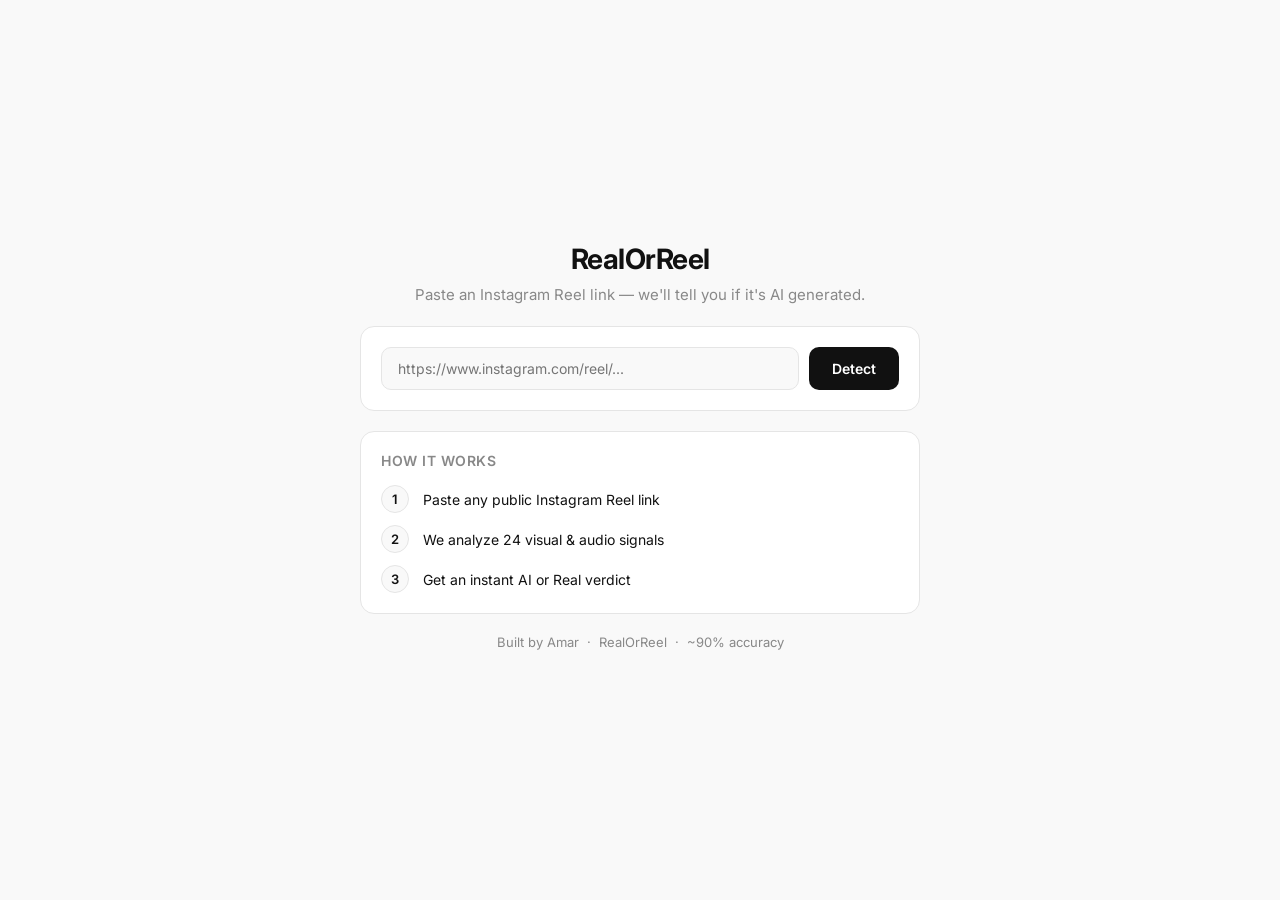
==== templates/index.html @ 263ffd53 "Initial commit - RealOrReel" ====
<!DOCTYPE html>
<html lang="en">
<head>
  <meta charset="UTF-8" />
  <meta name="viewport" content="width=device-width, initial-scale=1.0"/>
  <title>RealOrReel</title>
  <link rel="preconnect" href="https://fonts.googleapis.com">
  <link href="https://fonts.googleapis.com/css2?family=Inter:wght@300;400;500;600;700&display=swap" rel="stylesheet">
  <link rel="stylesheet" href="/static/style.css" />
</head>
<body>

  <div class="container">

    <!-- Header -->
    <header>
      <div class="logo">RealOrReel</div>
      <p class="tagline">Paste an Instagram Reel link — we'll tell you if it's AI generated.</p>
    </header>

    <!-- Input -->
    <div class="card">
      <form id="detectForm">
        <div class="input-group">
          <input
            type="url"
            id="reelLink"
            placeholder="https://www.instagram.com/reel/..."
            required
            autocomplete="off"
          />
          <button type="submit" id="submitBtn">
            <span id="btnText">Detect</span>
            <span id="btnLoader" class="loader" style="display:none;"></span>
          </button>
        </div>
      </form>
    </div>

    <!-- Result -->
    <div class="result-card" id="resultCard" style="display:none;">
      <div class="result-icon" id="resultIcon"></div>
      <div class="result-label" id="resultLabel"></div>
      <div class="result-sub" id="resultSub"></div>
    </div>

    <!-- Error -->
    <div class="error-card" id="errorCard" style="display:none;">
      <span id="errorMsg"></span>
    </div>

    <!-- How it works -->
    <div class="how-it-works">
      <h3>How it works</h3>
      <div class="steps">
        <div class="step">
          <div class="step-num">1</div>
          <div class="step-text">Paste any public Instagram Reel link</div>
        </div>
        <div class="step">
          <div class="step-num">2</div>
          <div class="step-text">We analyze 24 visual & audio signals</div>
        </div>
        <div class="step">
          <div class="step-num">3</div>
          <div class="step-text">Get an instant AI or Real verdict</div>
        </div>
      </div>
    </div>

    <footer>
      Built by Amar &nbsp;·&nbsp; RealOrReel &nbsp;·&nbsp; ~90% accuracy
    </footer>

  </div>

  <script>
    const form       = document.getElementById('detectForm');
    const input      = document.getElementById('reelLink');
    const submitBtn  = document.getElementById('submitBtn');
    const btnText    = document.getElementById('btnText');
    const btnLoader  = document.getElementById('btnLoader');
    const resultCard = document.getElementById('resultCard');
    const resultIcon = document.getElementById('resultIcon');
    const resultLabel= document.getElementById('resultLabel');
    const resultSub  = document.getElementById('resultSub');
    const errorCard  = document.getElementById('errorCard');
    const errorMsg   = document.getElementById('errorMsg');

    function setLoading(loading) {
      submitBtn.disabled = loading;
      btnText.style.display  = loading ? 'none' : 'inline';
      btnLoader.style.display= loading ? 'inline-block' : 'none';
      if (loading) {
        resultCard.style.display = 'none';
        errorCard.style.display  = 'none';
      }
    }

    form.addEventListener('submit', async (e) => {
      e.preventDefault();
      const link = input.value.trim();
      if (!link) return;

      setLoading(true);

      try {
        const formData = new FormData();
        formData.append('link', link);

        const res  = await fetch('/predict', { method: 'POST', body: formData });
        const data = await res.json();

        if (data.error) {
          errorMsg.textContent     = data.error;
          errorCard.style.display  = 'flex';
          resultCard.style.display = 'none';
        } else {
          const isAI = data.prediction === 1;
          resultIcon.textContent  = isAI ? '🤖' : '🎥';
          resultLabel.textContent = data.label;
          resultLabel.className   = 'result-label ' + (isAI ? 'ai' : 'real');
          resultSub.textContent   = `Analyzed with ${data.confidence}% confidence`;
          resultCard.style.display= 'flex';
          errorCard.style.display = 'none';
        }
      } catch (err) {
        errorMsg.textContent    = 'Something went wrong. Please try again.';
        errorCard.style.display = 'flex';
      }

      setLoading(false);
    });
  </script>

</body>
</html>
---- static/style.css ----
*, *::before, *::after {
  box-sizing: border-box;
  margin: 0;
  padding: 0;
}

:root {
  --bg:        #f9f9f9;
  --card:      #ffffff;
  --border:    #e5e5e5;
  --text:      #111111;
  --muted:     #888888;
  --accent:    #111111;
  --ai-color:  #dc2626;
  --real-color:#16a34a;
  --radius:    14px;
}

body {
  font-family: 'Inter', sans-serif;
  background: var(--bg);
  color: var(--text);
  min-height: 100vh;
  display: flex;
  align-items: center;
  justify-content: center;
  padding: 24px;
}

.container {
  width: 100%;
  max-width: 560px;
  display: flex;
  flex-direction: column;
  gap: 20px;
}

/* Header */
header {
  text-align: center;
}

.logo {
  font-size: 28px;
  font-weight: 700;
  letter-spacing: -0.5px;
}

.tagline {
  margin-top: 8px;
  font-size: 15px;
  color: var(--muted);
  line-height: 1.5;
}

/* Card */
.card {
  background: var(--card);
  border: 1px solid var(--border);
  border-radius: var(--radius);
  padding: 20px;
}

.input-group {
  display: flex;
  gap: 10px;
}

input[type="url"] {
  flex: 1;
  padding: 12px 16px;
  border: 1px solid var(--border);
  border-radius: 10px;
  font-size: 14px;
  font-family: 'Inter', sans-serif;
  outline: none;
  background: var(--bg);
  color: var(--text);
  transition: border 0.2s;
}

input[type="url"]:focus {
  border-color: var(--accent);
}

button[type="submit"] {
  padding: 12px 22px;
  background: var(--accent);
  color: #fff;
  border: none;
  border-radius: 10px;
  font-size: 14px;
  font-weight: 600;
  font-family: 'Inter', sans-serif;
  cursor: pointer;
  display: flex;
  align-items: center;
  justify-content: center;
  gap: 8px;
  min-width: 90px;
  transition: opacity 0.2s;
}

button[type="submit"]:disabled {
  opacity: 0.6;
  cursor: not-allowed;
}

/* Loader */
.loader {
  width: 16px;
  height: 16px;
  border: 2px solid rgba(255,255,255,0.3);
  border-top-color: #fff;
  border-radius: 50%;
  animation: spin 0.7s linear infinite;
}

@keyframes spin {
  to { transform: rotate(360deg); }
}

/* Result */
.result-card {
  background: var(--card);
  border: 1px solid var(--border);
  border-radius: var(--radius);
  padding: 32px 20px;
  display: flex;
  flex-direction: column;
  align-items: center;
  gap: 10px;
  text-align: center;
}

.result-icon {
  font-size: 48px;
}

.result-label {
  font-size: 22px;
  font-weight: 700;
}

.result-label.ai   { color: var(--ai-color);   }
.result-label.real { color: var(--real-color);  }

.result-sub {
  font-size: 13px;
  color: var(--muted);
}

/* Error */
.error-card {
  background: #fff5f5;
  border: 1px solid #fecaca;
  border-radius: var(--radius);
  padding: 16px 20px;
  color: #dc2626;
  font-size: 14px;
  display: flex;
  align-items: center;
  gap: 8px;
}

/* How it works */
.how-it-works {
  background: var(--card);
  border: 1px solid var(--border);
  border-radius: var(--radius);
  padding: 20px;
}

.how-it-works h3 {
  font-size: 14px;
  font-weight: 600;
  color: var(--muted);
  text-transform: uppercase;
  letter-spacing: 0.5px;
  margin-bottom: 16px;
}

.steps {
  display: flex;
  flex-direction: column;
  gap: 12px;
}

.step {
  display: flex;
  align-items: center;
  gap: 14px;
}

.step-num {
  width: 28px;
  height: 28px;
  background: var(--bg);
  border: 1px solid var(--border);
  border-radius: 50%;
  display: flex;
  align-items: center;
  justify-content: center;
  font-size: 13px;
  font-weight: 600;
  flex-shrink: 0;
}

.step-text {
  font-size: 14px;
  color: var(--text);
}

/* Footer */
footer {
  text-align: center;
  font-size: 13px;
  color: var(--muted);
  padding-bottom: 8px;
}

/* Mobile */
@media (max-width: 480px) {
  .input-group {
    flex-direction: column;
  }
  button[type="submit"] {
    width: 100%;
  }
}
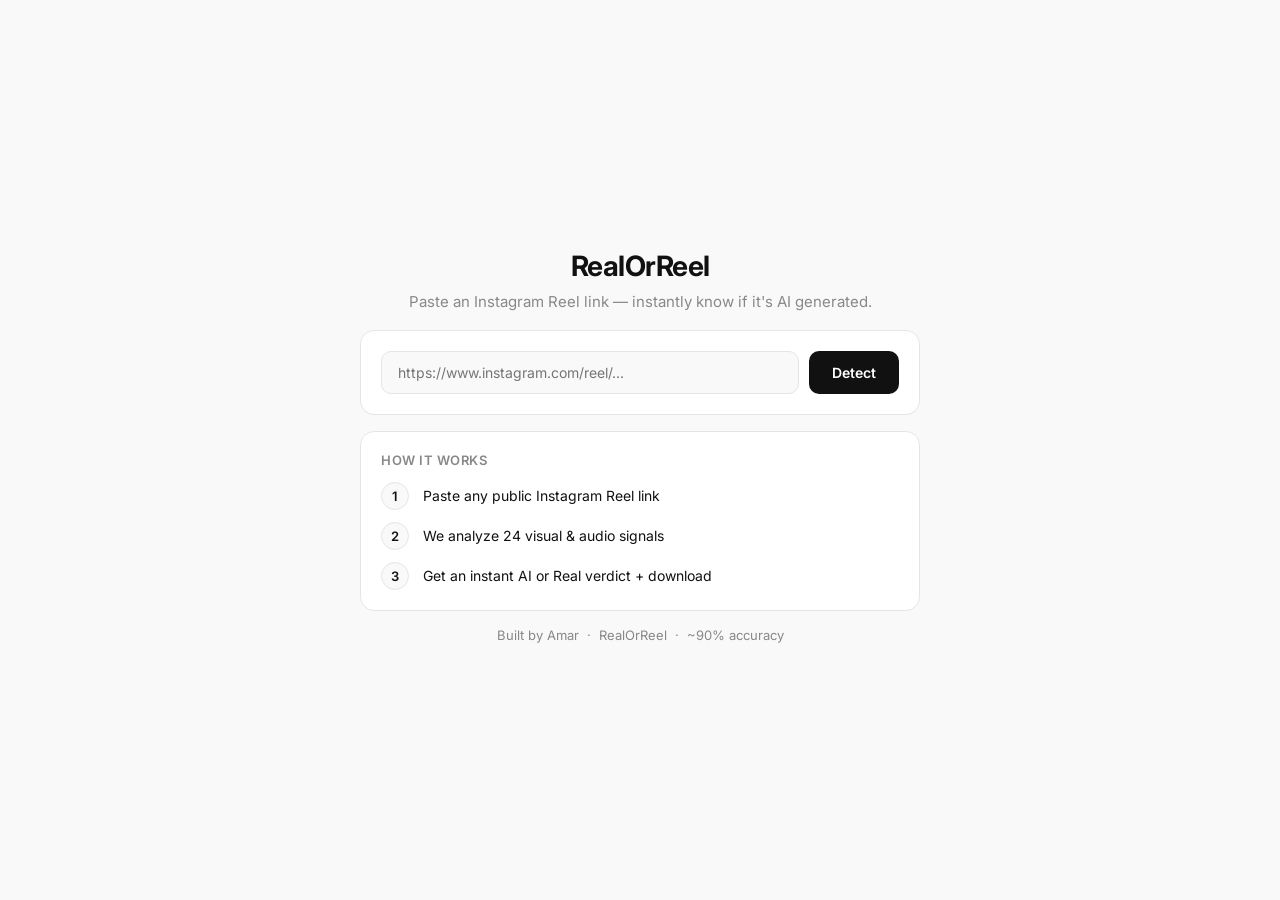
==== commit 27a793bb: "Final RealOrReel - detect, download, admin, retrain" ====
--- a/templates/index.html
+++ b/templates/index.html
@@ -1,137 +1,132 @@
 <!DOCTYPE html>
 <html lang="en">
 <head>
-  <meta charset="UTF-8" />
+  <meta charset="UTF-8"/>
   <meta name="viewport" content="width=device-width, initial-scale=1.0"/>
-  <title>RealOrReel</title>
+  <title>RealOrReel — AI Reel Detector</title>
   <link rel="preconnect" href="https://fonts.googleapis.com">
   <link href="https://fonts.googleapis.com/css2?family=Inter:wght@300;400;500;600;700&display=swap" rel="stylesheet">
-  <link rel="stylesheet" href="/static/style.css" />
+  <link rel="stylesheet" href="/static/style.css"/>
 </head>
 <body>
+<div class="container">
 
-  <div class="container">
+  <header>
+    <div class="logo">RealOrReel</div>
+    <p class="tagline">Paste an Instagram Reel link — instantly know if it's AI generated.</p>
+  </header>
 
-    <!-- Header -->
-    <header>
-      <div class="logo">RealOrReel</div>
-      <p class="tagline">Paste an Instagram Reel link — we'll tell you if it's AI generated.</p>
-    </header>
-
-    <!-- Input -->
-    <div class="card">
-      <form id="detectForm">
-        <div class="input-group">
-          <input
-            type="url"
-            id="reelLink"
-            placeholder="https://www.instagram.com/reel/..."
-            required
-            autocomplete="off"
-          />
-          <button type="submit" id="submitBtn">
-            <span id="btnText">Detect</span>
-            <span id="btnLoader" class="loader" style="display:none;"></span>
-          </button>
-        </div>
-      </form>
-    </div>
-
-    <!-- Result -->
-    <div class="result-card" id="resultCard" style="display:none;">
-      <div class="result-icon" id="resultIcon"></div>
-      <div class="result-label" id="resultLabel"></div>
-      <div class="result-sub" id="resultSub"></div>
-    </div>
-
-    <!-- Error -->
-    <div class="error-card" id="errorCard" style="display:none;">
-      <span id="errorMsg"></span>
-    </div>
-
-    <!-- How it works -->
-    <div class="how-it-works">
-      <h3>How it works</h3>
-      <div class="steps">
-        <div class="step">
-          <div class="step-num">1</div>
-          <div class="step-text">Paste any public Instagram Reel link</div>
-        </div>
-        <div class="step">
-          <div class="step-num">2</div>
-          <div class="step-text">We analyze 24 visual & audio signals</div>
-        </div>
-        <div class="step">
-          <div class="step-num">3</div>
-          <div class="step-text">Get an instant AI or Real verdict</div>
-        </div>
+  <div class="card">
+    <form id="detectForm">
+      <div class="input-group">
+        <input type="url" id="reelLink" placeholder="https://www.instagram.com/reel/..." required autocomplete="off"/>
+        <button type="submit" id="submitBtn">
+          <span id="btnText">Detect</span>
+          <span id="btnLoader" class="loader" style="display:none;"></span>
+        </button>
       </div>
-    </div>
-
-    <footer>
-      Built by Amar &nbsp;·&nbsp; RealOrReel &nbsp;·&nbsp; ~90% accuracy
-    </footer>
-
+    </form>
   </div>
 
-  <script>
-    const form       = document.getElementById('detectForm');
-    const input      = document.getElementById('reelLink');
-    const submitBtn  = document.getElementById('submitBtn');
-    const btnText    = document.getElementById('btnText');
-    const btnLoader  = document.getElementById('btnLoader');
-    const resultCard = document.getElementById('resultCard');
-    const resultIcon = document.getElementById('resultIcon');
-    const resultLabel= document.getElementById('resultLabel');
-    const resultSub  = document.getElementById('resultSub');
-    const errorCard  = document.getElementById('errorCard');
-    const errorMsg   = document.getElementById('errorMsg');
+  <div class="result-card" id="resultCard" style="display:none;">
+    <div class="result-icon" id="resultIcon"></div>
+    <div class="result-label" id="resultLabel"></div>
+    <div class="result-sub" id="resultSub"></div>
+    <a id="downloadBtn" class="download-btn" style="display:none;" href="#">
+      ⬇ Download Reel
+    </a>
+  </div>
 
-    function setLoading(loading) {
-      submitBtn.disabled = loading;
-      btnText.style.display  = loading ? 'none' : 'inline';
-      btnLoader.style.display= loading ? 'inline-block' : 'none';
-      if (loading) {
+  <div class="error-card" id="errorCard" style="display:none;">
+    <span id="errorMsg"></span>
+  </div>
+
+  <div class="how-it-works">
+    <h3>How it works</h3>
+    <div class="steps">
+      <div class="step"><div class="step-num">1</div><div class="step-text">Paste any public Instagram Reel link</div></div>
+      <div class="step"><div class="step-num">2</div><div class="step-text">We analyze 24 visual & audio signals</div></div>
+      <div class="step"><div class="step-num">3</div><div class="step-text">Get an instant AI or Real verdict + download</div></div>
+    </div>
+  </div>
+
+  <footer>Built by Amar &nbsp;·&nbsp; RealOrReel &nbsp;·&nbsp; ~90% accuracy</footer>
+
+</div>
+
+<script>
+  const form        = document.getElementById('detectForm');
+  const input       = document.getElementById('reelLink');
+  const submitBtn   = document.getElementById('submitBtn');
+  const btnText     = document.getElementById('btnText');
+  const btnLoader   = document.getElementById('btnLoader');
+  const resultCard  = document.getElementById('resultCard');
+  const resultIcon  = document.getElementById('resultIcon');
+  const resultLabel = document.getElementById('resultLabel');
+  const resultSub   = document.getElementById('resultSub');
+  const downloadBtn = document.getElementById('downloadBtn');
+  const errorCard   = document.getElementById('errorCard');
+  const errorMsg    = document.getElementById('errorMsg');
+
+  let currentFilename = null;
+
+  function setLoading(on) {
+    submitBtn.disabled    = on;
+    btnText.style.display = on ? 'none' : 'inline';
+    btnLoader.style.display = on ? 'inline-block' : 'none';
+    if (on) {
+      resultCard.style.display = 'none';
+      errorCard.style.display  = 'none';
+    }
+  }
+
+  form.addEventListener('submit', async (e) => {
+    e.preventDefault();
+    const link = input.value.trim();
+    if (!link) return;
+    setLoading(true);
+
+    try {
+      const fd = new FormData();
+      fd.append('link', link);
+      const res  = await fetch('/predict', { method: 'POST', body: fd });
+      const data = await res.json();
+
+      if (data.error) {
+        errorMsg.textContent    = data.error;
+        errorCard.style.display = 'flex';
         resultCard.style.display = 'none';
+      } else {
+        const isAI = data.prediction === 1;
+        resultIcon.textContent  = isAI ? '🤖' : '🎥';
+        resultLabel.textContent = data.label;
+        resultLabel.className   = 'result-label ' + (isAI ? 'ai' : 'real');
+        resultSub.textContent   = `Analyzed with ${data.confidence}% confidence`;
+
+        // Download button
+        currentFilename = data.filename;
+        downloadBtn.href = `/download/${data.filename}`;
+        downloadBtn.style.display = 'inline-flex';
+
+        resultCard.style.display = 'flex';
         errorCard.style.display  = 'none';
       }
+    } catch {
+      errorMsg.textContent    = 'Something went wrong. Please try again.';
+      errorCard.style.display = 'flex';
     }
 
-    form.addEventListener('submit', async (e) => {
-      e.preventDefault();
-      const link = input.value.trim();
-      if (!link) return;
+    setLoading(false);
+  });
 
-      setLoading(true);
-
-      try {
-        const formData = new FormData();
-        formData.append('link', link);
-
-        const res  = await fetch('/predict', { method: 'POST', body: formData });
-        const data = await res.json();
-
-        if (data.error) {
-          errorMsg.textContent     = data.error;
-          errorCard.style.display  = 'flex';
-          resultCard.style.display = 'none';
-        } else {
-          const isAI = data.prediction === 1;
-          resultIcon.textContent  = isAI ? '🤖' : '🎥';
-          resultLabel.textContent = data.label;
-          resultLabel.className   = 'result-label ' + (isAI ? 'ai' : 'real');
-          resultSub.textContent   = `Analyzed with ${data.confidence}% confidence`;
-          resultCard.style.display= 'flex';
-          errorCard.style.display = 'none';
-        }
-      } catch (err) {
-        errorMsg.textContent    = 'Something went wrong. Please try again.';
-        errorCard.style.display = 'flex';
-      }
-
-      setLoading(false);
-    });
-  </script>
-
+  // Cleanup after download
+  downloadBtn.addEventListener('click', () => {
+    if (currentFilename) {
+      setTimeout(() => {
+        fetch(`/cleanup/${currentFilename}`, { method: 'DELETE' });
+      }, 5000);
+    }
+  });
+</script>
 </body>
 </html>
--- a/static/style.css
+++ b/static/style.css
@@ -5,15 +5,15 @@
 }
 
 :root {
-  --bg:        #f9f9f9;
-  --card:      #ffffff;
-  --border:    #e5e5e5;
-  --text:      #111111;
-  --muted:     #888888;
-  --accent:    #111111;
-  --ai-color:  #dc2626;
-  --real-color:#16a34a;
-  --radius:    14px;
+  --bg:         #f9f9f9;
+  --card:       #ffffff;
+  --border:     #e5e5e5;
+  --text:       #111111;
+  --muted:      #888888;
+  --accent:     #111111;
+  --ai-color:   #dc2626;
+  --real-color: #16a34a;
+  --radius:     14px;
 }
 
 body {
@@ -32,13 +32,10 @@
   max-width: 560px;
   display: flex;
   flex-direction: column;
-  gap: 20px;
-}
-
-/* Header */
-header {
-  text-align: center;
-}
+  gap: 16px;
+}
+
+header { text-align: center; }
 
 .logo {
   font-size: 28px;
@@ -53,7 +50,6 @@
   line-height: 1.5;
 }
 
-/* Card */
 .card {
   background: var(--card);
   border: 1px solid var(--border);
@@ -66,7 +62,8 @@
   gap: 10px;
 }
 
-input[type="url"] {
+input[type="url"],
+input[type="password"] {
   flex: 1;
   padding: 12px 16px;
   border: 1px solid var(--border);
@@ -79,9 +76,7 @@
   transition: border 0.2s;
 }
 
-input[type="url"]:focus {
-  border-color: var(--accent);
-}
+input:focus { border-color: var(--accent); }
 
 button[type="submit"] {
   padding: 12px 22px;
@@ -96,17 +91,12 @@
   display: flex;
   align-items: center;
   justify-content: center;
-  gap: 8px;
   min-width: 90px;
   transition: opacity 0.2s;
 }
 
-button[type="submit"]:disabled {
-  opacity: 0.6;
-  cursor: not-allowed;
-}
-
-/* Loader */
+button[type="submit"]:disabled { opacity: 0.6; cursor: not-allowed; }
+
 .loader {
   width: 16px;
   height: 16px;
@@ -116,16 +106,13 @@
   animation: spin 0.7s linear infinite;
 }
 
-@keyframes spin {
-  to { transform: rotate(360deg); }
-}
-
-/* Result */
+@keyframes spin { to { transform: rotate(360deg); } }
+
 .result-card {
   background: var(--card);
   border: 1px solid var(--border);
   border-radius: var(--radius);
-  padding: 32px 20px;
+  padding: 28px 20px;
   display: flex;
   flex-direction: column;
   align-items: center;
@@ -133,9 +120,7 @@
   text-align: center;
 }
 
-.result-icon {
-  font-size: 48px;
-}
+.result-icon  { font-size: 48px; }
 
 .result-label {
   font-size: 22px;
@@ -150,7 +135,23 @@
   color: var(--muted);
 }
 
-/* Error */
+.download-btn {
+  margin-top: 6px;
+  display: inline-flex;
+  align-items: center;
+  gap: 6px;
+  padding: 10px 22px;
+  background: var(--accent);
+  color: #fff;
+  border-radius: 10px;
+  font-size: 14px;
+  font-weight: 600;
+  text-decoration: none;
+  transition: opacity 0.2s;
+}
+
+.download-btn:hover { opacity: 0.85; }
+
 .error-card {
   background: #fff5f5;
   border: 1px solid #fecaca;
@@ -160,10 +161,8 @@
   font-size: 14px;
   display: flex;
   align-items: center;
-  gap: 8px;
-}
-
-/* How it works */
+}
+
 .how-it-works {
   background: var(--card);
   border: 1px solid var(--border);
@@ -172,25 +171,17 @@
 }
 
 .how-it-works h3 {
-  font-size: 14px;
+  font-size: 13px;
   font-weight: 600;
   color: var(--muted);
   text-transform: uppercase;
   letter-spacing: 0.5px;
-  margin-bottom: 16px;
-}
-
-.steps {
-  display: flex;
-  flex-direction: column;
-  gap: 12px;
-}
-
-.step {
-  display: flex;
-  align-items: center;
-  gap: 14px;
-}
+  margin-bottom: 14px;
+}
+
+.steps { display: flex; flex-direction: column; gap: 12px; }
+
+.step { display: flex; align-items: center; gap: 14px; }
 
 .step-num {
   width: 28px;
@@ -206,12 +197,8 @@
   flex-shrink: 0;
 }
 
-.step-text {
-  font-size: 14px;
-  color: var(--text);
-}
-
-/* Footer */
+.step-text { font-size: 14px; }
+
 footer {
   text-align: center;
   font-size: 13px;
@@ -219,12 +206,7 @@
   padding-bottom: 8px;
 }
 
-/* Mobile */
 @media (max-width: 480px) {
-  .input-group {
-    flex-direction: column;
-  }
-  button[type="submit"] {
-    width: 100%;
-  }
-}
+  .input-group { flex-direction: column; }
+  button[type="submit"] { width: 100%; }
+}
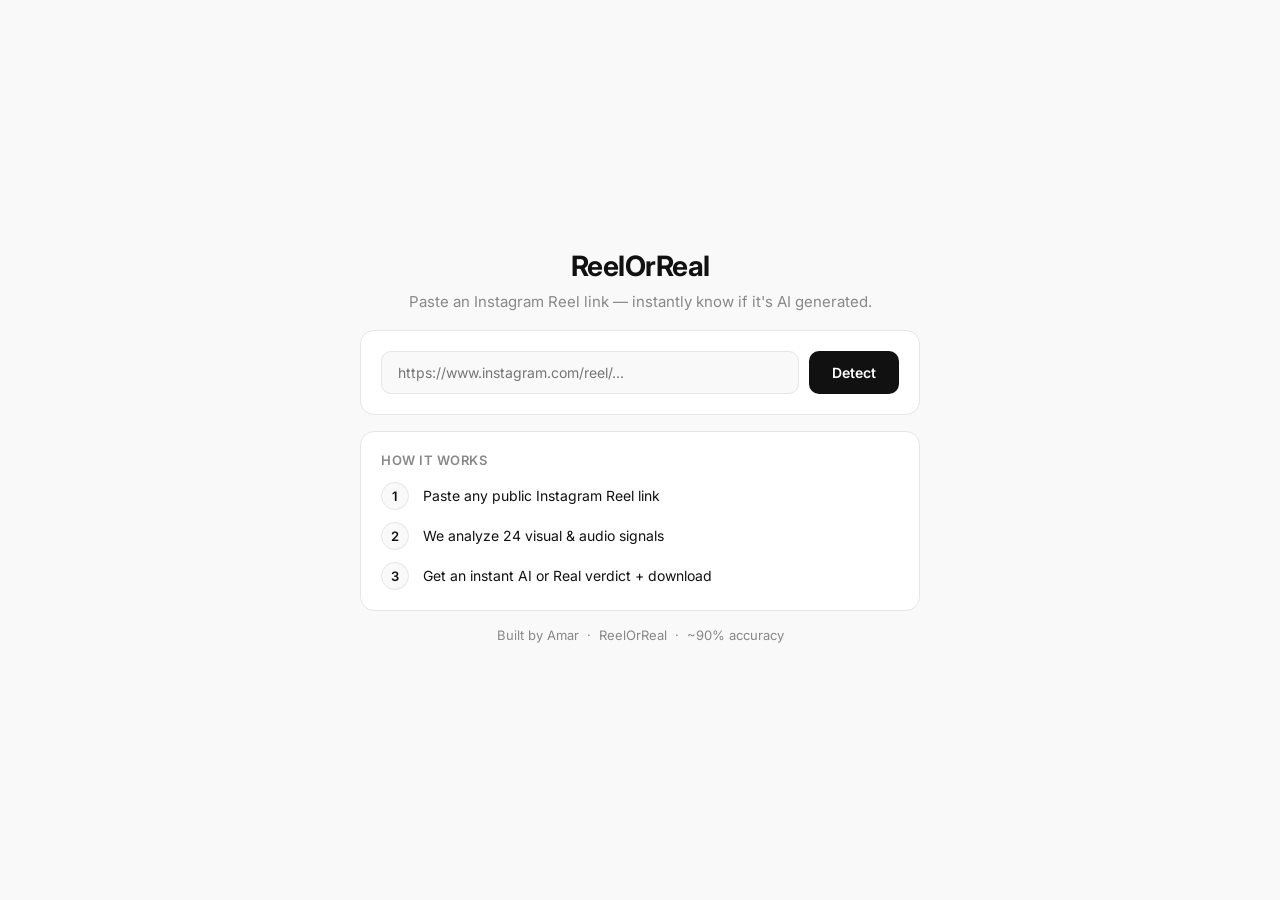
==== commit aaf3b2e6: "rebrand: RealOrReel to ReelOrReal" ====
--- a/templates/index.html
+++ b/templates/index.html
@@ -3,7 +3,7 @@
 <head>
   <meta charset="UTF-8"/>
   <meta name="viewport" content="width=device-width, initial-scale=1.0"/>
-  <title>RealOrReel — AI Reel Detector</title>
+  <title>ReelOrReal — AI Reel Detector</title>
   <link rel="preconnect" href="https://fonts.googleapis.com">
   <link href="https://fonts.googleapis.com/css2?family=Inter:wght@300;400;500;600;700&display=swap" rel="stylesheet">
   <link rel="stylesheet" href="/static/style.css"/>
@@ -12,7 +12,7 @@
 <div class="container">
 
   <header>
-    <div class="logo">RealOrReel</div>
+    <div class="logo">ReelOrReal</div>
     <p class="tagline">Paste an Instagram Reel link — instantly know if it's AI generated.</p>
   </header>
 
@@ -50,7 +50,7 @@
     </div>
   </div>
 
-  <footer>Built by Amar &nbsp;·&nbsp; RealOrReel &nbsp;·&nbsp; ~90% accuracy</footer>
+  <footer>Built by Amar &nbsp;·&nbsp; ReelOrReal &nbsp;·&nbsp; ~90% accuracy</footer>
 
 </div>
 
@@ -70,13 +70,42 @@
 
   let currentFilename = null;
 
+  const loadingMessages = [
+    "Downloading reel...",
+    "Analyzing video frames...",
+    "Checking audio signals...",
+    "Running lip-sync detection...",
+    "Consulting the AI oracle...",
+    "Almost there...",
+  ];
+
+  let loadingInterval = null;
+
   function setLoading(on) {
-    submitBtn.disabled    = on;
-    btnText.style.display = on ? 'none' : 'inline';
+    submitBtn.disabled      = on;
+    btnText.style.display   = on ? 'none' : 'inline';
     btnLoader.style.display = on ? 'inline-block' : 'none';
+
     if (on) {
       resultCard.style.display = 'none';
       errorCard.style.display  = 'none';
+      resultCard.style.display = 'none';
+
+      // Show animated loading status
+      let i = 0;
+      resultSub.textContent   = loadingMessages[0];
+      resultIcon.textContent  = '⏳';
+      resultLabel.textContent = 'Analyzing...';
+      resultLabel.className   = 'result-label';
+      resultCard.style.display = 'flex';
+
+      loadingInterval = setInterval(() => {
+        i = (i + 1) % loadingMessages.length;
+        resultSub.textContent = loadingMessages[i];
+      }, 4000);
+
+    } else {
+      clearInterval(loadingInterval);
     }
   }
 
